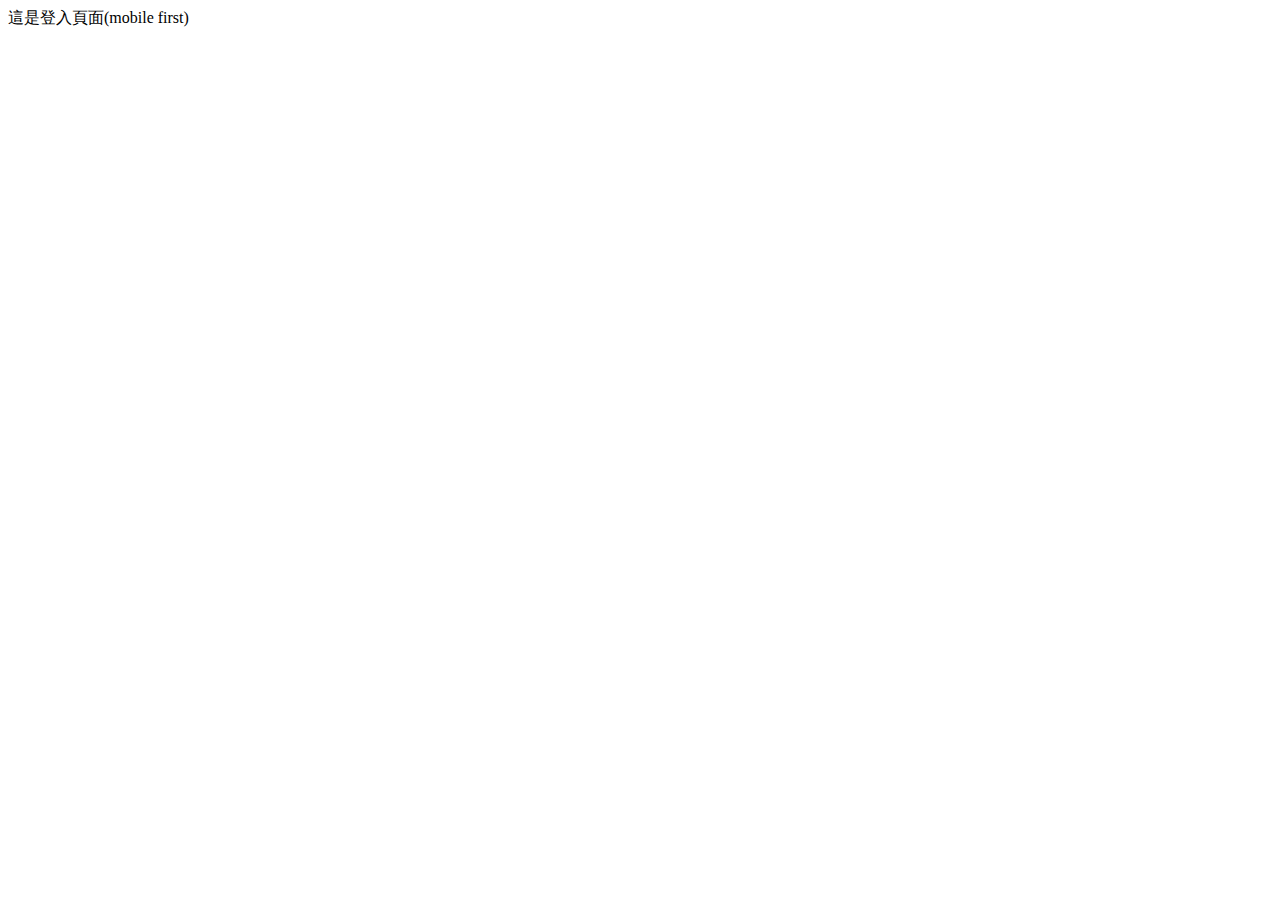
==== sign.html @ acd7de9d "init" ====
<!DOCTYPE html>
<html lang="en">
<head>
  <meta charset="UTF-8">
  <meta http-equiv="X-UA-Compatible" content="IE=edge">
  <meta name="viewport" content="width=device-width, initial-scale=1.0">
  <title>Document</title>
</head>
<body>
  這是登入頁面(mobile first)
</body>
</html>
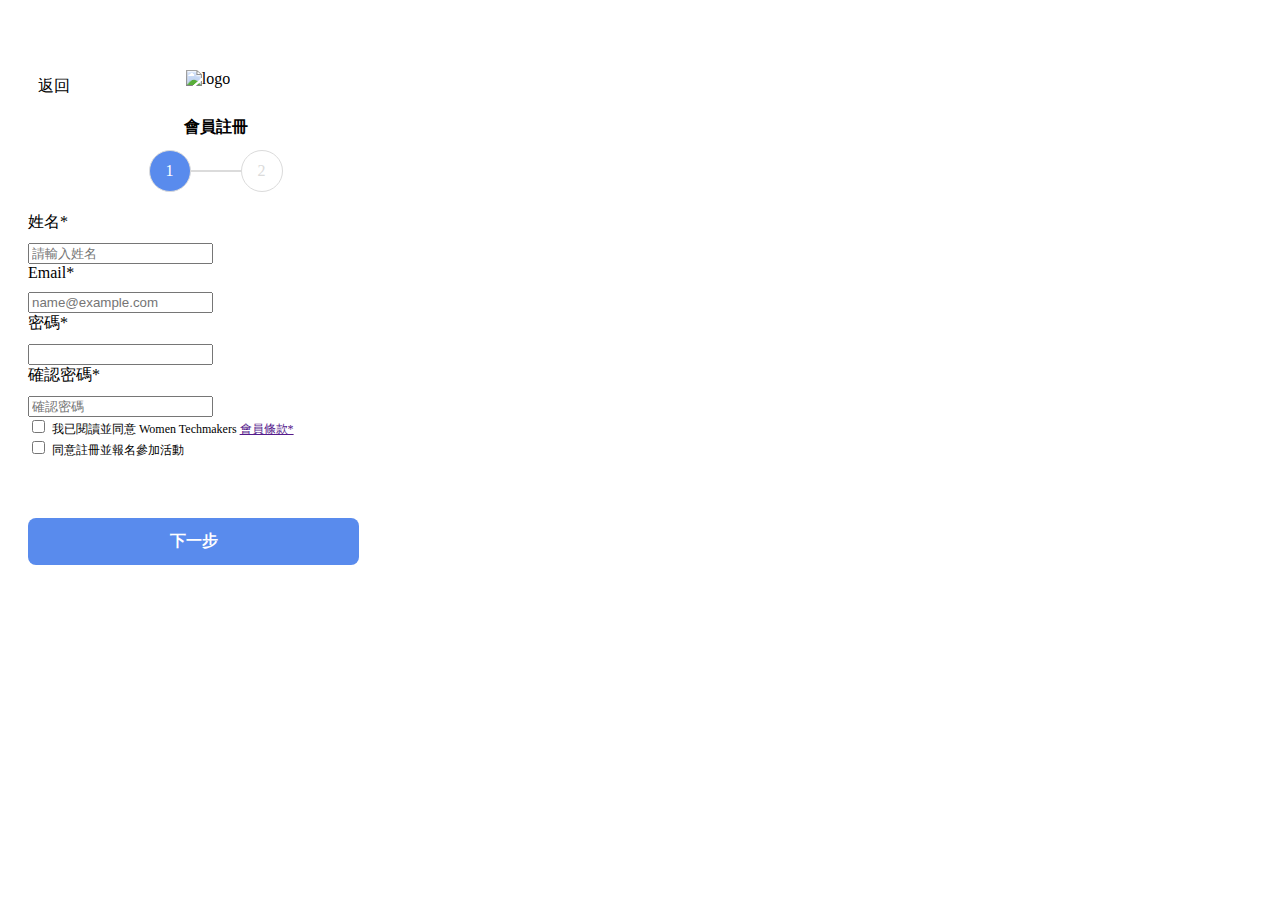
==== commit eecf7dfd: "Merge pull request #3 from KuoMinLi/dev-sign" ====
--- a/sign.html
+++ b/sign.html
@@ -1,12 +1,92 @@
 <!DOCTYPE html>
 <html lang="en">
 <head>
-  <meta charset="UTF-8">
-  <meta http-equiv="X-UA-Compatible" content="IE=edge">
-  <meta name="viewport" content="width=device-width, initial-scale=1.0">
-  <title>Document</title>
+  <meta charset="utf-8">
+    <meta name="viewport" content="width=device-width, user-scalable=no, minimum-scale=1.0, maximum-scale=1.0, initial-scale=1">
+    <title></title>
+    <!-- Bootstrap -->
+    <link href="https://cdn.jsdelivr.net/npm/bootstrap@5.1.3/dist/css/bootstrap.min.css" rel="stylesheet"
+        integrity="sha384-1BmE4kWBq78iYhFldvKuhfTAU6auU8tT94WrHftjDbrCEXSU1oBoqyl2QvZ6jIW3" crossorigin="anonymous">
+    <script src="https://cdn.jsdelivr.net/npm/bootstrap@5.1.3/dist/js/bootstrap.bundle.min.js"
+        integrity="sha384-ka7Sk0Gln4gmtz2MlQnikT1wXgYsOg+OMhuP+IlRH9sENBO0LRn5q+8nbTov4+1p"
+        crossorigin="anonymous"></script>
+    <link rel="stylesheet" href="https://cdnjs.cloudflare.com/ajax/libs/jqueryui/1.12.1/jquery-ui.min.css"
+        integrity="sha512-aOG0c6nPNzGk+5zjwyJaoRUgCdOrfSDhmMID2u4+OIslr0GjpLKo7Xm0Ao3xmpM4T8AmIouRkqwj1nrdVsLKEQ=="
+        crossorigin="anonymous" referrerpolicy="no-referrer" />
+    <script src="https://code.jquery.com/jquery-3.6.0.min.js"
+        integrity="sha256-/xUj+3OJU5yExlq6GSYGSHk7tPXikynS7ogEvDej/m4=" crossorigin="anonymous"></script>
+    <script src="static/js/sealive.js"></script>
+    <!-- google font -->
+    <link rel="preconnect" href="https://fonts.googleapis.com">
+    <link rel="preconnect" href="https://fonts.gstatic.com" crossorigin>
+    <link href="https://fonts.googleapis.com/css2?family=Quicksand:wght@300;400;500;600;700&display=swap"
+        rel="stylesheet">
+    <!-- aos -->
+    <link href="https://unpkg.com/aos@2.3.1/dist/aos.css" rel="stylesheet">
+    <script src="https://unpkg.com/aos@2.3.1/dist/aos.js"></script>
+    <script>$(function () { AOS.init(); });</script>
+  <link href="https://cdn.jsdelivr.net/npm/bootstrap@5.1.1/dist/css/bootstrap.min.css" rel="stylesheet" integrity="sha384-F3w7mX95PdgyTmZZMECAngseQB83DfGTowi0iMjiWaeVhAn4FJkqJByhZMI3AhiU" crossorigin="anonymous">
+  <link rel="stylesheet" href="https://cdnjs.cloudflare.com/ajax/libs/font-awesome/6.2.0/css/all.min.css" integrity="sha512-xh6O/CkQoPOWDdYTDqeRdPCVd1SpvCA9XXcUnZS2FmJNp1coAFzvtCN9BmamE+4aHK8yyUHUSCcJHgXloTyT2A==" crossorigin="anonymous" referrerpolicy="no-referrer" />
+  <link rel="stylesheet" href="sign.css">
 </head>
 <body>
-  這是登入頁面(mobile first)
+  
+  <div class="container">
+    <div class="header">
+      <div class="return">
+        <i class="fa-solid fa-chevron-left"></i>
+        <p>返回</p>
+      </div>
+      
+      <div class="logo">
+        <img src="./img/wtm-logo_96.png" alt="logo">
+      </div>
+      <span>1</span>
+    </div>
+    <h1>會員註冊</h1>
+    <div class="flow">
+      <div class="item item_active">1</div>
+      <div class="cont"></div>
+      <div class="item">2</div>
+
+    </div>
+    <div class="mb-3">
+      <label for="exampleFormControlInput1" class="form-label">姓名*</label>
+      <p class="message name_message"></p>
+      <input type="text" class="form-control" id="name" placeholder="請輸入姓名"></input>
+    </div>
+    <div class="mb-3">
+      <label for="exampleFormControlInput1" class="form-label">Email*</label>
+      <p class="message email_message"></p>
+      <input type="email" class="form-control" id="email" placeholder="name@example.com">
+    </div>
+    <div class="mb-3">
+      <label for="exampleFormControlInput1" class="form-label">密碼*</label>
+      <p class="message password_message"></p>
+      <input type="password" class="form-control" id="password" placeholder="">
+    </div>
+    <div class="mb-3">
+      <label for="exampleFormControlInput1" class="form-label">確認密碼*</label>
+      <p class="message confirm_message"></p>
+      <input type="password" class="form-control" id="confirm_password" placeholder="確認密碼">
+    </div>
+    <div class="form-check">
+      <input class="form-check-input" type="checkbox" name="law" id="law">
+      <label class="form-check-label" for="law">
+        我已閱讀並同意 Women Techmakers
+        <a href="">會員條款*</a>
+      </label>
+    </div>
+    <div class="form-check">
+      <input class="form-check-input" type="checkbox" name="flexRadioDefault" id="flexRadioDefault1">
+      <label class="form-check-label" for="flexRadioDefault1" >
+        同意註冊並報名參加活動
+      </label>
+    </div>
+    <button type="button" class="button">下一步</button>
+  </div>
+
+  <script src="sign.js"></script>
+
 </body>
 </html>--- a/sign.css
+++ b/sign.css
@@ -0,0 +1,122 @@
+.container {
+  margin-top: 40px;
+  max-width: 375px;
+  padding: 20px;
+}
+
+.header {
+  display: flex;
+  justify-content: space-between;
+  align-items: center;
+  margin-bottom: 20px;
+}
+
+.return {
+  display: flex;
+  align-items: center;
+}
+
+.return p {
+  margin-bottom: 0px;
+  font-size: 16px;
+}
+
+.fa-solid  {
+  font-size: 20px;
+  margin-right: 10px;
+}
+
+span {
+  content: '';
+  width: 57px;
+  color: transparent;
+}
+
+h1 {
+  font-size: 16px;
+  text-align: center;
+  font-weight: bold;
+}
+
+label {
+  margin-bottom: 4px;
+}
+
+.message {
+  font-size: 10px;
+  text-align: right;
+  margin-bottom: 4px;
+}
+
+.input {
+  display: flex;
+} 
+
+textarea:focus,
+input[type="text"]:focus,
+input[type="password"]:focus,
+input[type="datetime"]:focus,
+input[type="datetime-local"]:focus,
+input[type="date"]:focus,
+input[type="month"]:focus,
+input[type="time"]:focus,
+input[type="week"]:focus,
+input[type="number"]:focus,
+input[type="email"]:focus,
+input[type="url"]:focus,
+input[type="search"]:focus,
+input[type="tel"]:focus,
+input[type="color"]:focus,
+.uneditable-input:focus {   
+  border-color: none !important;
+  box-shadow: 0 none !important;
+  outline: 0 none !important;
+}
+
+.flow {
+  margin-top: 12px;
+  margin-bottom: 20px;
+  display: flex;
+  align-items: center;
+  justify-content: center;
+}
+
+.cont {
+  width: 48px;
+  border: 1px solid #DBDBDB;
+}
+
+.item {
+  line-height: 40px;
+  text-align: center;
+  color: #DBDBDB;
+  width: 40px;
+  height: 40px;
+  border-radius: 50%;
+  border: 1px solid #DBDBDB;
+}
+
+.item_active {
+  color: white;
+  border: 1px solid #DBDBDB;
+  background-color: #598BED;
+}
+
+label {
+  font-size: 16px;
+}
+
+.form-check-label {
+  font-size: 12px !important;
+}
+
+.button {
+  margin-top: 59px;
+  background-color:#598BED;
+  color:white;
+  border: 0px;
+  padding: 13px 141.5px;
+  font-weight: bold;
+  border-radius: 8px;
+  font-size: 16px;
+}